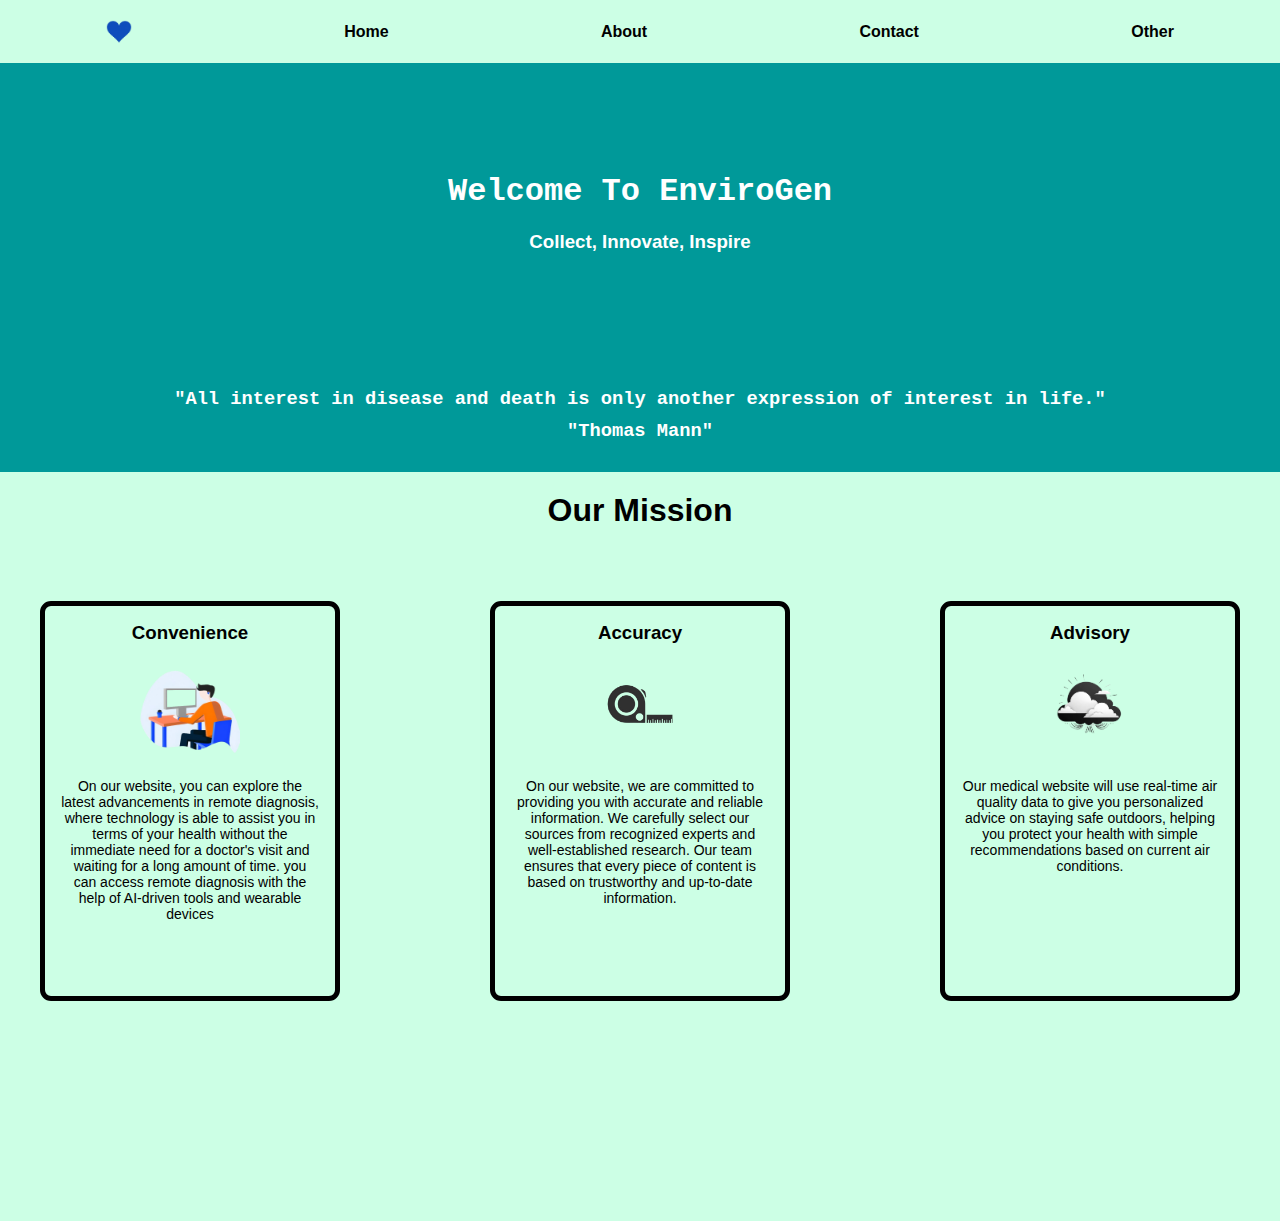
==== index.html @ 8e60d33a "first commit" ====
<!DOCTYPE html>
<html lang="en">
<head>
    <meta charset="UTF-8">
    <meta name="viewport" content="width=device-width, initial-scale=1.0">
    <title>Document</title>
    <link rel="stylesheet" href="style.css">
    <script src="database.js" defer></script>
    <script src="main.js" defer></script>
</head>
<body>
    <div class="wholenav">
        <nav class="navbar1">
            <a href="index.html"><img class="heart" src="heart.png" alt="Home" height="24px" width="auto"></a>
            <a href="index.html"><div class="items">Home</div></a>
            <a href="about.html"><div class="items">About</div></a>
            <a href="#"><div class="items">Contact</div></a>
            <a href="#"><div class="items">Other</div></a>
        </nav>
    </div>
    <div class="welcome-background">
        <h1 class="announce">Welcome To EnviroGen</h1>
        <h3 class="announce2">Collect, Innovate, Inspire</h3>

        <h3 class="quote">"All interest in disease and death is only another expression of interest in life."</h3>
        <h3 class="author">"Thomas Mann"</h3>
    </div>



    <div class="mission">
        <h1 class="mission1">Our Mission</h1>

        <div class="boxes">
            <div class="boxinside1">
                <h3>Convenience</h3>
                <div class="boximag1">
                    <img class="imges" src="remote.png" alt="Remote Diagnosis" width="100px" height="auto">
                </div>
                <p class="box1text">On our website, you can explore the latest advancements in remote diagnosis, where technology is able to assist you in terms of your health without the immediate need for a doctor's visit and waiting for a long amount of time. you can access remote diagnosis with the help of AI-driven tools and wearable devices</p>
            </div>
            <div class="boxinside2">
                <h3>Accuracy</h3>
                <div class="boximag2">
                    <img class="imges" src="measure.png" alt="Accurate Data Measurement" width="100px" height="auto">
                </div>
                <p class="box2text">On our website, we are committed to providing you with accurate and reliable information. We carefully select our sources from recognized experts and well-established research. Our team ensures that every piece of content is based on trustworthy and up-to-date information.
                </p>
            </div>
            <div class="boxinside3">
                <h3>Advisory</h3>
                <div class="boximag3">
                    <img class="imges" src="cloud.png" alt="Image 3" width="100px" height="auto">
                </div>
                <p class="box3text">Our medical website will use real-time air quality data to give you personalized advice on staying safe outdoors, helping you protect your health with simple recommendations based on current air conditions.</p>
            </div> 
        </div>



    </div>




</body>
</html>
---- style.css ----
/* Base styles for all div elements */
div {
    font-family: Calibri, sans-serif;
    background-color: rgb(255, 255, 255); /* White background */
    color: rgb(0, 0, 0); /* Text color */
    box-sizing: border-box; /* Include padding and border in the element's total width and height */
}

/* Styling for the navigation */
nav {
    display: flex;
    justify-content: space-around;
}

/* Styling for links with the 'items' class and navbar links */
.navbar1 a, .items {
    text-decoration: none !important;  /* Remove underline from links */
    color: black;        /* Set text color to black */
    background: none;      /* Ensure no background color is applied */
}

/* Ensure navbar links remain black on hover and after being visited */
.navbar1 a:hover, .navbar1 a:visited {
    color: black;
    text-decoration: none;
}

/* Ensure no default margin or padding on body and html */
body, html {
    margin: 0;
    padding: 0;
    width: 100%;
}

/* Styling for the heart element */
.heart {
    padding-top: 12px;
}

/* Styling for items class */
.items {
    font-weight: bold;
    transition: 0.25s;
    padding-top: 15px;
}

.items:hover {
    transform: scale(1.4);
    padding: 10px;
    background-color: #00994C;
    color: white;
}

/* Styling for the navbar */
.navbar1 {
    width: 100%;        /* Stretch the navbar to the full width of the screen */
    margin: 0;         /* Remove default margin */
    padding: 0;        /* Remove default padding */
    box-sizing: border-box; /* Include padding and border in the element's total width and height */
    padding-bottom: 15px; /* Add padding at the bottom */
}

/* Styling for the whole navigation container */
.wholenav {
    background-color: #CCFFE5; /* Light green background */
    margin: 0; /* Ensure no extra margin */
    padding: 8px 0 0 0; /* Remove padding except for top */
    box-sizing: border-box; /* Include padding and border in the element's total width and height */
}

/* Styling for welcome-background */
.welcome-background {
    background-color: #009999; /* Background color */
    width: 100%; /* Make sure it spans the full width of the parent container */
    margin: 0; /* Remove any margin to ensure it touches the edges */
    padding: 20px 0; /* Add some vertical padding */
    box-sizing: border-box; /* Include padding and border in the element's total width and height */
}

/* Ensure h1 in welcome-background has no top margin */
.welcome-background h1 {
    margin-top: 0;
}

.announce {
    font-family: 'Andale Mono', monospace;
    flex-direction: column;
    align-items: center;
    text-align: center;
    color: white !important;
    padding-top: 90px;
}

.announce2 {
    font-family: 'Lexend', sans-serif;
    flex-direction: column;
    align-items: center;
    text-align: center;
    color: white !important;
    padding-bottom: 125px;
}

.quote {
    font-family: 'Courier New', Courier, monospace;
    flex-direction: column;
    align-items: center;
    text-align: center;
    color: white !important;
}

.author {
    font-family: 'Courier New', Courier, monospace;
    flex-direction: column;
    align-items: center;
    text-align: center;
    color: white !important;
}

.mission {
    background-color: #CCFFE5; /* Background color */
    width: 100%; /* Make sure it spans the full width of the parent container */
    margin: 0; /* Remove any margin to ensure it touches the edges */
    padding: 20px 0; /* Add some vertical padding */
    box-sizing: border-box;
}

.mission1 {
    flex-direction: column;
    align-items: center;
    text-align: center;
    margin-top: 0;
}

.boxes {
    display: grid;
    grid-template-columns: repeat(3, 1fr);
    gap: 70px;
    padding: 50px 0 200px;
    background-color: #CCFFE5;
    justify-content: center;
    align-items: start;
}

.boxinside1, .boxinside2, .boxinside3 {
    display: flex;
    flex-direction: column;
    justify-content: flex-start;
    align-items: center;
    font-family: 'Secular One', sans-serif;
    background-color: #CCFFE5;
    color: black;
    padding: 16px;
    border: 5px solid black;
    border-radius: 11px;
    width: 300px;  /* Set a fixed width */
    height: 400px; /* Set a fixed height */
    box-sizing: border-box;
    transition: 0.15s;
    margin: 0 auto; /* Center the box in its grid cell */
}

.boxinside1:hover, .boxinside2:hover, .boxinside3:hover {
    transform: scale(1.325);
    background-color: white;
}

.boximag1, .boximag2, .boximag3 {
    display: flex;
    flex-direction: column;
    align-items: center;
    width: 100%;
    background: none;
}

.box1text, .box2text, .box3text {
    font-size: 14px;
    font-family: 'Lucida Sans', 'Lucida Sans Regular', 'Lucida Grande', 'Lucida Sans Unicode', Geneva, Verdana, sans-serif;
    padding: 10px;
    text-align: center;
    word-wrap: break-word;
    width: 100%;
}

.imgurs1b {
    max-width: 100%;
    height: auto;
    object-fit: contain;
    margin-bottom: 20px;
}

h3 {
    margin-top: 0;
    margin-bottom: 10px;
}

.imges {
    background: none;
    max-width: 100px;
    height: auto;
    object-fit: contain;
}
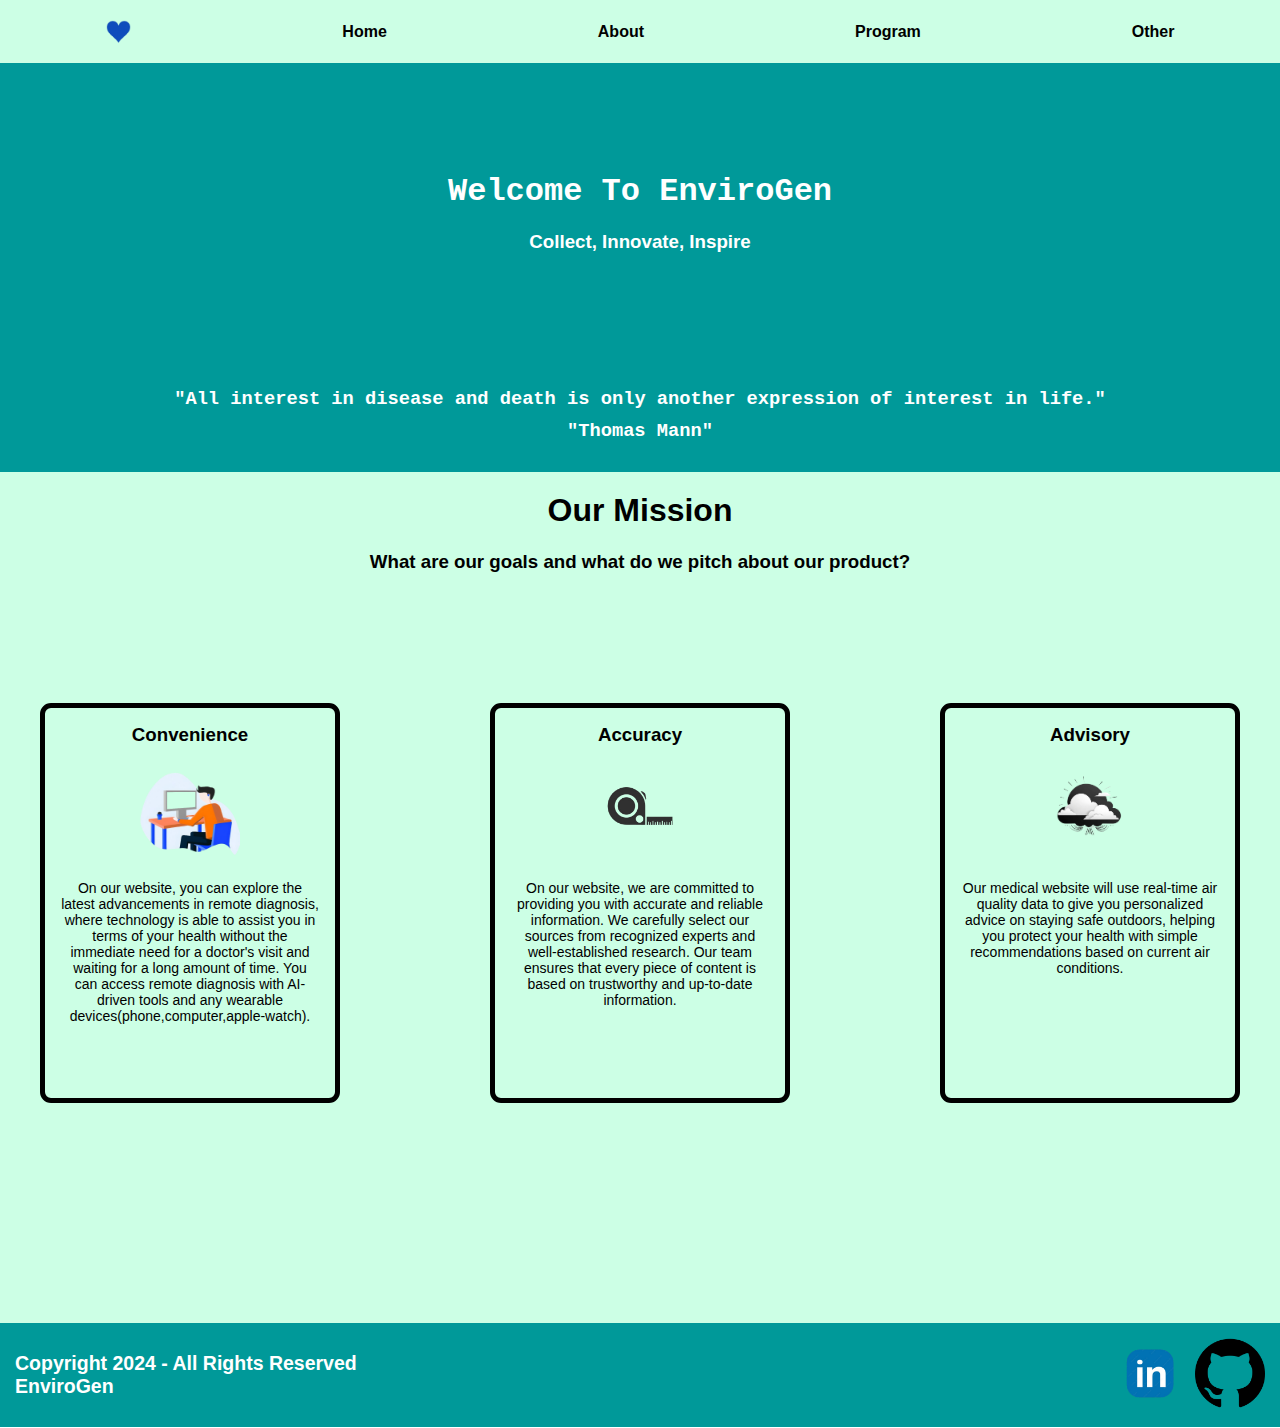
==== commit 912d204b: "first commit" ====
--- a/index.html
+++ b/index.html
@@ -14,8 +14,8 @@
             <a href="index.html"><img class="heart" src="heart.png" alt="Home" height="24px" width="auto"></a>
             <a href="index.html"><div class="items">Home</div></a>
             <a href="about.html"><div class="items">About</div></a>
-            <a href="#"><div class="items">Contact</div></a>
-            <a href="#"><div class="items">Other</div></a>
+            <a href="https://vercel2-223b.vercel.app"><div class="items">Program</div></a>
+            <a href="others.html"><div class="items">Other</div></a>
         </nav>
     </div>
     <div class="welcome-background">
@@ -30,6 +30,7 @@
 
     <div class="mission">
         <h1 class="mission1">Our Mission</h1>
+        <h3 class="mission1">What are our goals and what do we pitch about our product?</h3>
 
         <div class="boxes">
             <div class="boxinside1">
@@ -37,7 +38,7 @@
                 <div class="boximag1">
                     <img class="imges" src="remote.png" alt="Remote Diagnosis" width="100px" height="auto">
                 </div>
-                <p class="box1text">On our website, you can explore the latest advancements in remote diagnosis, where technology is able to assist you in terms of your health without the immediate need for a doctor's visit and waiting for a long amount of time. you can access remote diagnosis with the help of AI-driven tools and wearable devices</p>
+                <p class="box1text">On our website, you can explore the latest advancements in remote diagnosis, where technology is able to assist you in terms of your health without the immediate need for a doctor's visit and waiting for a long amount of time. You can access remote diagnosis with AI-driven tools and any wearable devices(phone,computer,apple-watch).</p>
             </div>
             <div class="boxinside2">
                 <h3>Accuracy</h3>
@@ -60,6 +61,17 @@
 
     </div>
 
+    <div class="bottombar">
+        <div class="left">
+            <h2 class="copyright">Copyright 2024 - All Rights Reserved</h2>
+            <h2 class="myname">EnviroGen</h2>
+        </div>
+        <div class="right">
+            <a href="https://www.linkedin.com/in/nafis-mahim-a206ab319/"><img class="linkhov" src="linkedin.png" alt="LinkedIn" width="80" height="70"></a>
+            <a href="https://github.com/The2070Tube"><img class="githov" src="github.png" alt="GitHub" width="40" height="70"></a>
+        </div>
+    </div>
+
 
 
 
--- a/style.css
+++ b/style.css
@@ -35,6 +35,11 @@
 /* Styling for the heart element */
 .heart {
     padding-top: 12px;
+    transition: 0.25s;
+}
+
+.heart:hover {
+    transform: scale(1.825);
 }
 
 /* Styling for items class */
@@ -139,6 +144,7 @@
     background-color: #CCFFE5;
     justify-content: center;
     align-items: start;
+    padding-top: 120px;
 }
 
 .boxinside1, .boxinside2, .boxinside3 {
@@ -198,4 +204,56 @@
     max-width: 100px;
     height: auto;
     object-fit: contain;
+}
+
+.bottombar {
+    background-color: #009999;
+    display: flex;
+    justify-content: space-between;
+    align-items: center;
+    padding: 15px;
+    font-weight: normal !important;
+}
+
+.left {
+    display: flex;
+    flex-direction: column;
+    background: none;
+    font-size: 13px;
+    font-weight: normal !important;
+}
+
+.right {
+    display: flex;
+    gap: 10px;
+    background: none;
+}
+
+.copyright, .myname {
+    margin: 0;
+    color: white;
+}
+
+.linkhov {
+    transition: 0.3s;
+}
+
+.linkhov:hover {
+    transform: scale(1.5);
+}
+
+.githov {
+    transition: 0.3s;
+}
+
+.githov:hover {
+    transform: scale(1.3);
+}
+
+
+
+
+.right img {
+    width: 70px;
+    height: auto;
 }